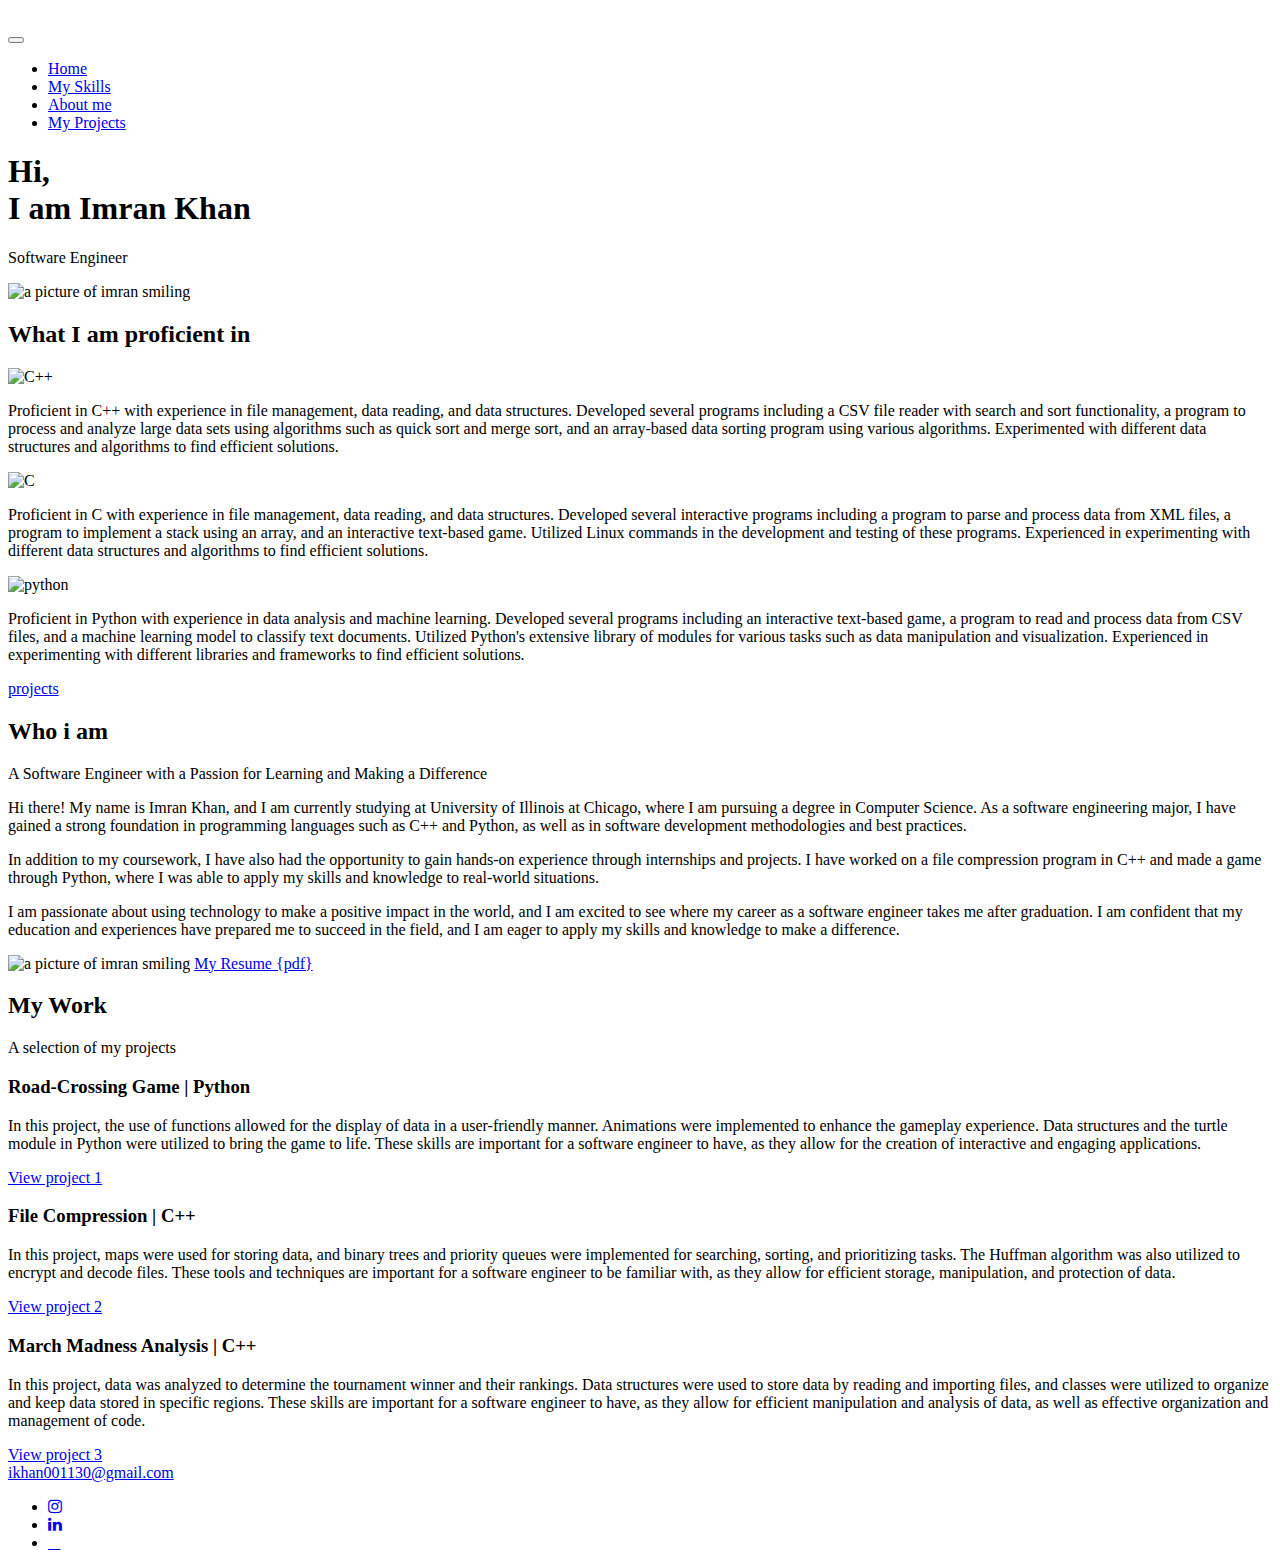
==== index.html @ eb23539d "fix picture?" ====
<!DOCTYPE html>
<html lang="en">
    <head><link rel="stylesheet" href="https://cdnjs.cloudflare.com/ajax/libs/normalize/8.0.1/normalize.css">
        <meta charset="UTF-8">
        <meta name="viewpoint" content="width=device-width, initial-scale = 1.0">
        <title>Imran Portfolio Website</title>
        <link rel="stylesheet" href="https://cdnjs.cloudflare.com/ajax/libs/normalize/7.0.0/normalize.min.css">
        <link rel="stylesheet" href="https://cdnjs.cloudflare.com/ajax/libs/font-awesome/5.11.2/css/all.css" integrity="sha256-46qynGAkLSFpVbEBog43gvNhfrOj+BmwXdxFgVK/Kvc=" crossorigin="anonymous" />  
        <link rel="stylesheet" href="css/style.css">
        <link rel="stylesheet" href="https://maxcdn.bootstrapcdn.com/font-awesome/4.4.0/css/font-awesome.min.css">
        
        <!-- Update these with your own fonts -->
        <link href="https://fonts.googleapis.com/css?family=Source+Code+Pro:400,900|Source+Sans+Pro:300,900&display=swap" rel="stylesheet">

    </head>
    <body>
        <header>
            <div class="logo">
                <img src="img/logo-02.png" alt=""> <!--add in the logo-->
            </div>
            <button class="nav-toggle" aria-label="toggle navigation">
                <span class="hamburger"></span>
            </button>
            <nav class="nav">
                <ul class="nav__list">
                    <li class="nav__item"><a href="#home" class="nav__link">Home</a></li>
                    <li class="nav__item"><a href="#skills" class="nav__link">My Skills</a></li>
                    <li class="nav__item"><a href="#about" class="nav__link">About me</a></li>
                    <li class="nav__item"><a href="#projects" class="nav__link">My Projects</a></li>
                </ul>
            </nav>
        </header>


    <!-- Introduction -->
        <section class="intro" id="home">
            <h1 class="section__title section__title--intro">
                Hi, <br> I am <strong>Imran Khan</strong>
            </h1>
            <p class="section__subtitle section__subtitle--intro">Software Engineer</p>
            <img src="img/imran-01.JPG" alt="a picture of imran smiling" class="intro__img">
        </section>
        
        
    <!--skills-->   <!--add in the skills that i know-->
        <section class="my-skills" id = "skills">
            <h2 class="section__title section__title--skills">What I am proficient in</h2>
            <div class="skills">
                <div class="skill">
                    <!-- <h3>Programming</h3> -->
                    <img src="img/c++-logo.png" alt="C++" class="skill1__img" >
                    <p>Proficient in C++ with experience in file management, data reading, and data structures. Developed several programs including a CSV file reader with search and sort functionality, a program to process and analyze large data sets using algorithms such as quick sort and merge sort, and an array-based data sorting program using various algorithms. Experimented with different data structures and algorithms to find efficient solutions.</p>
                </div> <!--skill 1-->

            
                <div class="skill">
                    <img src="img/C-logo.png" alt="C" class="skill2__img">
                    <p>Proficient in C with experience in file management, data reading, and data structures. Developed several interactive programs including a program to parse and process data from XML files, a program to implement a stack using an array, and an interactive text-based game. Utilized Linux commands in the development and testing of these programs. Experienced in experimenting with different data structures and algorithms to find efficient solutions.</p>
                </div> <!--skill 2-->

            
                <div class="skill">
                    <img src="img/python-logo.png" alt="python" class="skill3__img">
                    <p>Proficient in Python with experience in data analysis and machine learning. Developed several programs including an interactive text-based game, a program to read and process data from CSV files, and a machine learning model to classify text documents. Utilized Python's extensive library of modules for various tasks such as data manipulation and visualization. Experienced in experimenting with different libraries and frameworks to find efficient solutions.</p>
                </div> <!--skill 3-->
            </div>

            <a href="#projects" class="btn">projects</a><!-- button to use later-->
        </section>
        
        
    <!--about me-->
        <section class="about-me" id = "about">
            <h2 class="section__title section__title--about">Who i am</h2>
            <p class="section__subtitle section__subtitle--about">A Software Engineer with a Passion for Learning and Making a Difference</p><!--write about who i am-->

            <div class="about-me__body">
                <p>Hi there! My name is Imran Khan, and I am currently studying at University of Illinois at Chicago, where I am pursuing a degree in Computer Science. As a software engineering major, I have gained a strong foundation in programming languages such as C++ and Python, as well as in software development methodologies and best practices.</p><!--write about who i am-->
                
                <p>In addition to my coursework, I have also had the opportunity to gain hands-on experience through internships and projects. I have worked on a file compression program in C++ and made a game through Python, where I was able to apply my skills and knowledge to real-world situations.</p><!--write about who i am-->
                
                <p>I am passionate about using technology to make a positive impact in the world, and I am excited to see where my career as a software engineer takes me after graduation. I am confident that my education and experiences have prepared me to succeed in the field, and I am eager to apply my skills and knowledge to make a difference.</p><!--write about who i am-->
                
            </div>

           
            
            <img src="img/imran-02.PNG" alt="a picture of imran smiling" class="about-me__img">
            
            <a href="resume/resume.pdf" download class="btn">My Resume {pdf}</a>

        </section>
        
    <!--projects-->
       
        <section class="work" id="projects">
            <h2 class="section-title section__title--projects">My Work</h2>
            <p class="section-subtitle">A selection of my projects</p>
            <div class="projects">
                <div class="project">
                    <h3>Road-Crossing Game | Python</h3>
                    <p>In this project, the use of functions allowed for the display of data in a user-friendly manner. Animations were implemented to enhance the gameplay experience. Data structures and the turtle module in Python were utilized to bring the game to life. These skills are important for a software engineer to have, as they allow for the creation of interactive and engaging applications.</p>
                    <a href="project-1.html" class="btn">View project 1</a>
                </div>
                
                <div class="project">
                    <h3>File Compression | C++</h3>
                    <p>In this project, maps were used for storing data, and binary trees and priority queues were implemented for searching, sorting, and prioritizing tasks. The Huffman algorithm was also utilized to encrypt and decode files. These tools and techniques are important for a software engineer to be familiar with, as they allow for efficient storage, manipulation, and protection of data.</p>
                    <a href="project-2.html" class="btn">View project 2</a>
                </div>
                
                <div class="project">
                    <h3>March Madness Analysis | C++</h3>
                    <p>In this project, data was analyzed to determine the tournament winner and their rankings. Data structures were used to store data by reading and importing files, and classes were utilized to organize and keep data stored in specific regions. These skills are important for a software engineer to have, as they allow for efficient manipulation and analysis of data, as well as effective organization and management of code.</p>
                    <a href="project-3.html" class="btn">View project 3</a>
                </div>
            </div>
        </section>

        <!-- Footer -->
        <footer class="footer">
            <!-- replace with your own email address -->
            <a href="mailto:ikhan001130@gmail.com" class="footer__link">ikhan001130@gmail.com</a>
            <ul class="social-list">
                <li class="social-list__item">
                    <a class="social-list__link" href="https://www.instagram.com/imran._._.khan/">
                        <i class="fa fa-instagram"></i>
                    </a>
                </li>
                <li class="social-list__item">
                    <a class="social-list__link" href="https://www.linkedin.com/in/imran-khan23/">
                        <i class="fa fa-linkedin"></i>
                    </a>
                </li>
                <li class="social-list__item">
                    <a class="social-list__link" href="https://github.com/ImranK1130">
                        <i class="fab fa-github"></i>
                    </a>
                </li>
            </ul>
        </footer>
        
        
        <script src="js/index.js"></script>
            
       
        
        
        
        
        
    </body>
</html>
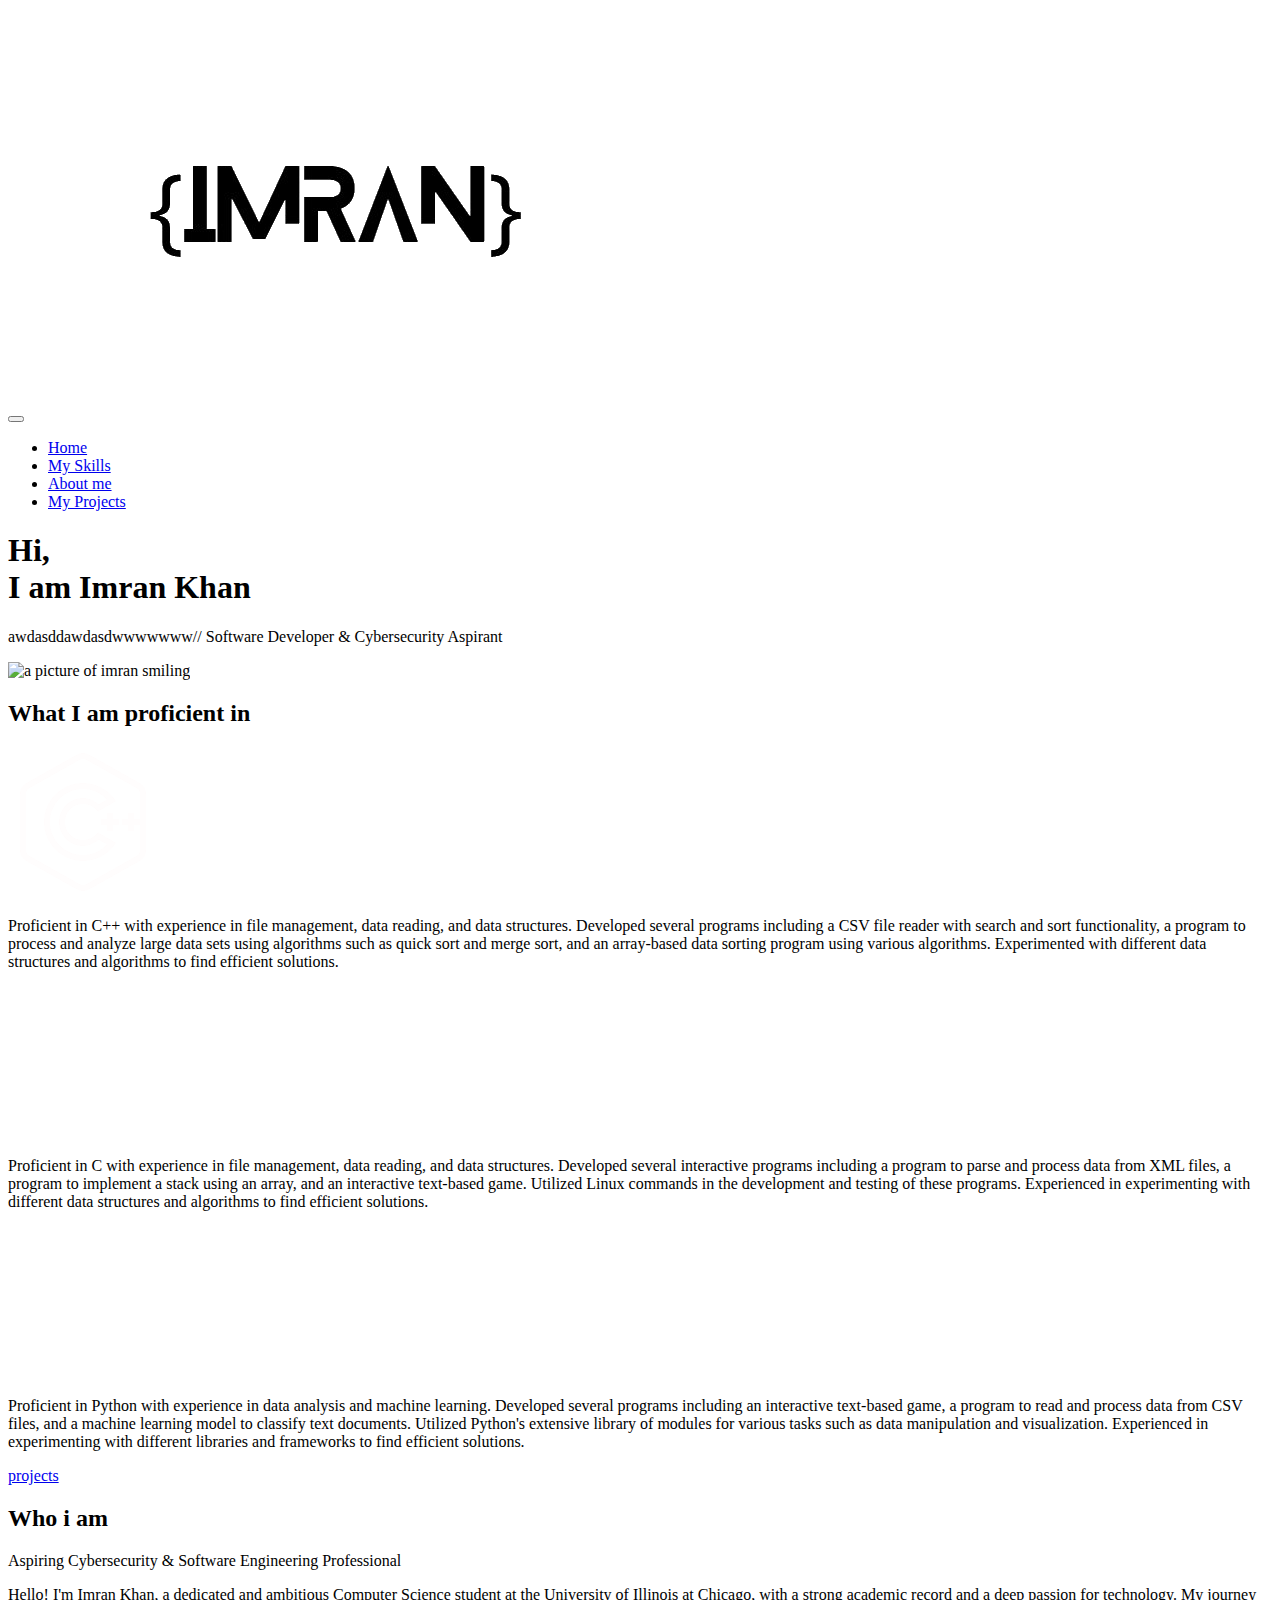
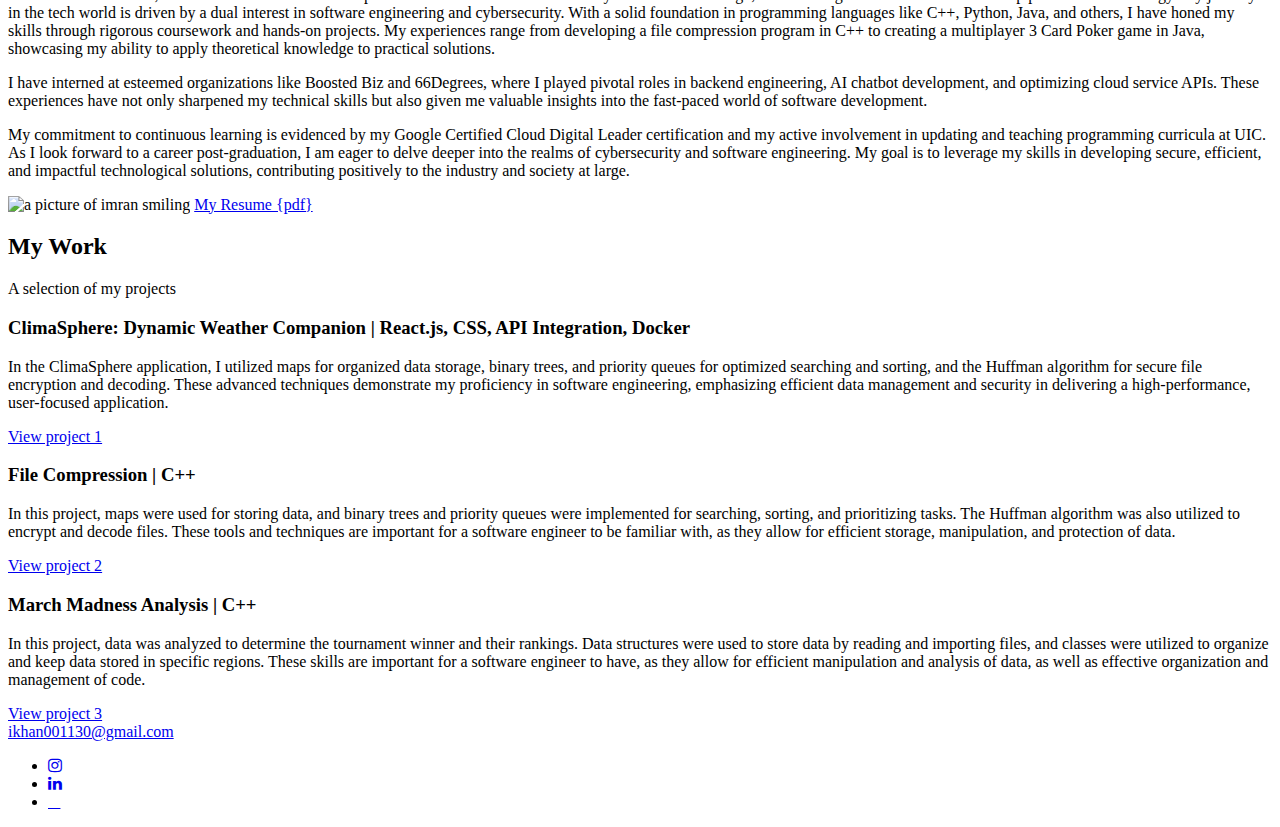
==== commit 429ec938: "new mode" ====
--- a/index.html
+++ b/index.html
@@ -37,7 +37,7 @@
             <h1 class="section__title section__title--intro">
                 Hi, <br> I am <strong>Imran Khan</strong>
             </h1>
-            <p class="section__subtitle section__subtitle--intro">Software Engineer</p>
+            <p class="section__subtitle section__subtitle--intro"> awdasddawdasdwwwwwww// Software Developer & Cybersecurity Aspirant</p>
             <img src="img/imran-01.JPG" alt="a picture of imran smiling" class="intro__img">
         </section>
         
@@ -72,14 +72,14 @@
     <!--about me-->
         <section class="about-me" id = "about">
             <h2 class="section__title section__title--about">Who i am</h2>
-            <p class="section__subtitle section__subtitle--about">A Software Engineer with a Passion for Learning and Making a Difference</p><!--write about who i am-->
+            <p class="section__subtitle section__subtitle--about">Aspiring Cybersecurity & Software Engineering Professional</p><!--write about who i am-->
 
             <div class="about-me__body">
-                <p>Hi there! My name is Imran Khan, and I am currently studying at University of Illinois at Chicago, where I am pursuing a degree in Computer Science. As a software engineering major, I have gained a strong foundation in programming languages such as C++ and Python, as well as in software development methodologies and best practices.</p><!--write about who i am-->
+                <p>Hello! I'm Imran Khan, a dedicated and ambitious Computer Science student at the University of Illinois at Chicago, with a strong academic record and a deep passion for technology. My journey in the tech world is driven by a dual interest in software engineering and cybersecurity. With a solid foundation in programming languages like C++, Python, Java, and others, I have honed my skills through rigorous coursework and hands-on projects. My experiences range from developing a file compression program in C++ to creating a multiplayer 3 Card Poker game in Java, showcasing my ability to apply theoretical knowledge to practical solutions.</p><!--write about who i am-->
                 
-                <p>In addition to my coursework, I have also had the opportunity to gain hands-on experience through internships and projects. I have worked on a file compression program in C++ and made a game through Python, where I was able to apply my skills and knowledge to real-world situations.</p><!--write about who i am-->
+                <p>I have interned at esteemed organizations like Boosted Biz and 66Degrees, where I played pivotal roles in backend engineering, AI chatbot development, and optimizing cloud service APIs. These experiences have not only sharpened my technical skills but also given me valuable insights into the fast-paced world of software development.</p><!--write about who i am-->
                 
-                <p>I am passionate about using technology to make a positive impact in the world, and I am excited to see where my career as a software engineer takes me after graduation. I am confident that my education and experiences have prepared me to succeed in the field, and I am eager to apply my skills and knowledge to make a difference.</p><!--write about who i am-->
+                <p>My commitment to continuous learning is evidenced by my Google Certified Cloud Digital Leader certification and my active involvement in updating and teaching programming curricula at UIC. As I look forward to a career post-graduation, I am eager to delve deeper into the realms of cybersecurity and software engineering. My goal is to leverage my skills in developing secure, efficient, and impactful technological solutions, contributing positively to the industry and society at large.</p><!--write about who i am-->
                 
             </div>
 
@@ -98,8 +98,8 @@
             <p class="section-subtitle">A selection of my projects</p>
             <div class="projects">
                 <div class="project">
-                    <h3>Road-Crossing Game | Python</h3>
-                    <p>In this project, the use of functions allowed for the display of data in a user-friendly manner. Animations were implemented to enhance the gameplay experience. Data structures and the turtle module in Python were utilized to bring the game to life. These skills are important for a software engineer to have, as they allow for the creation of interactive and engaging applications.</p>
+                    <h3>ClimaSphere: Dynamic Weather Companion | React.js, CSS, API Integration, Docker</h3>
+                    <p>In the ClimaSphere application, I utilized maps for organized data storage, binary trees, and priority queues for optimized searching and sorting, and the Huffman algorithm for secure file encryption and decoding. These advanced techniques demonstrate my proficiency in software engineering, emphasizing efficient data management and security in delivering a high-performance, user-focused application.</p>
                     <a href="project-1.html" class="btn">View project 1</a>
                 </div>
                 
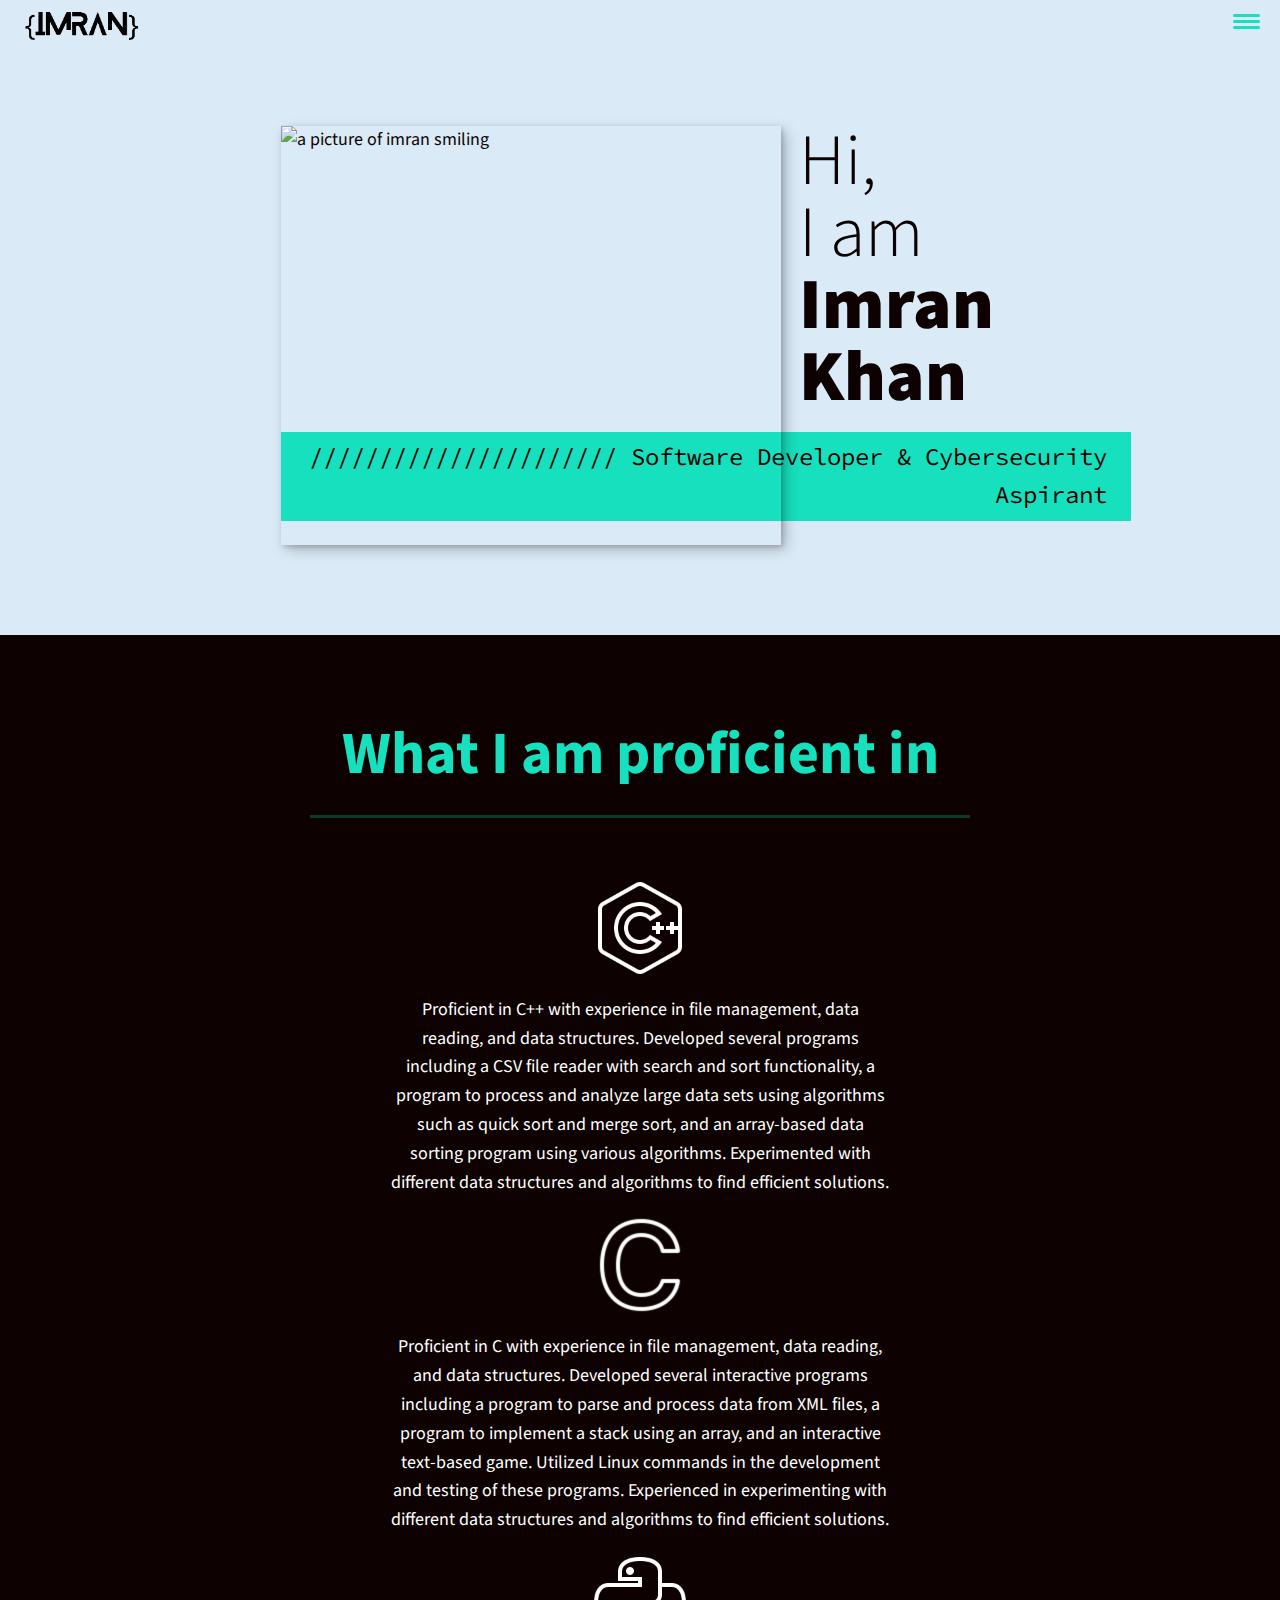
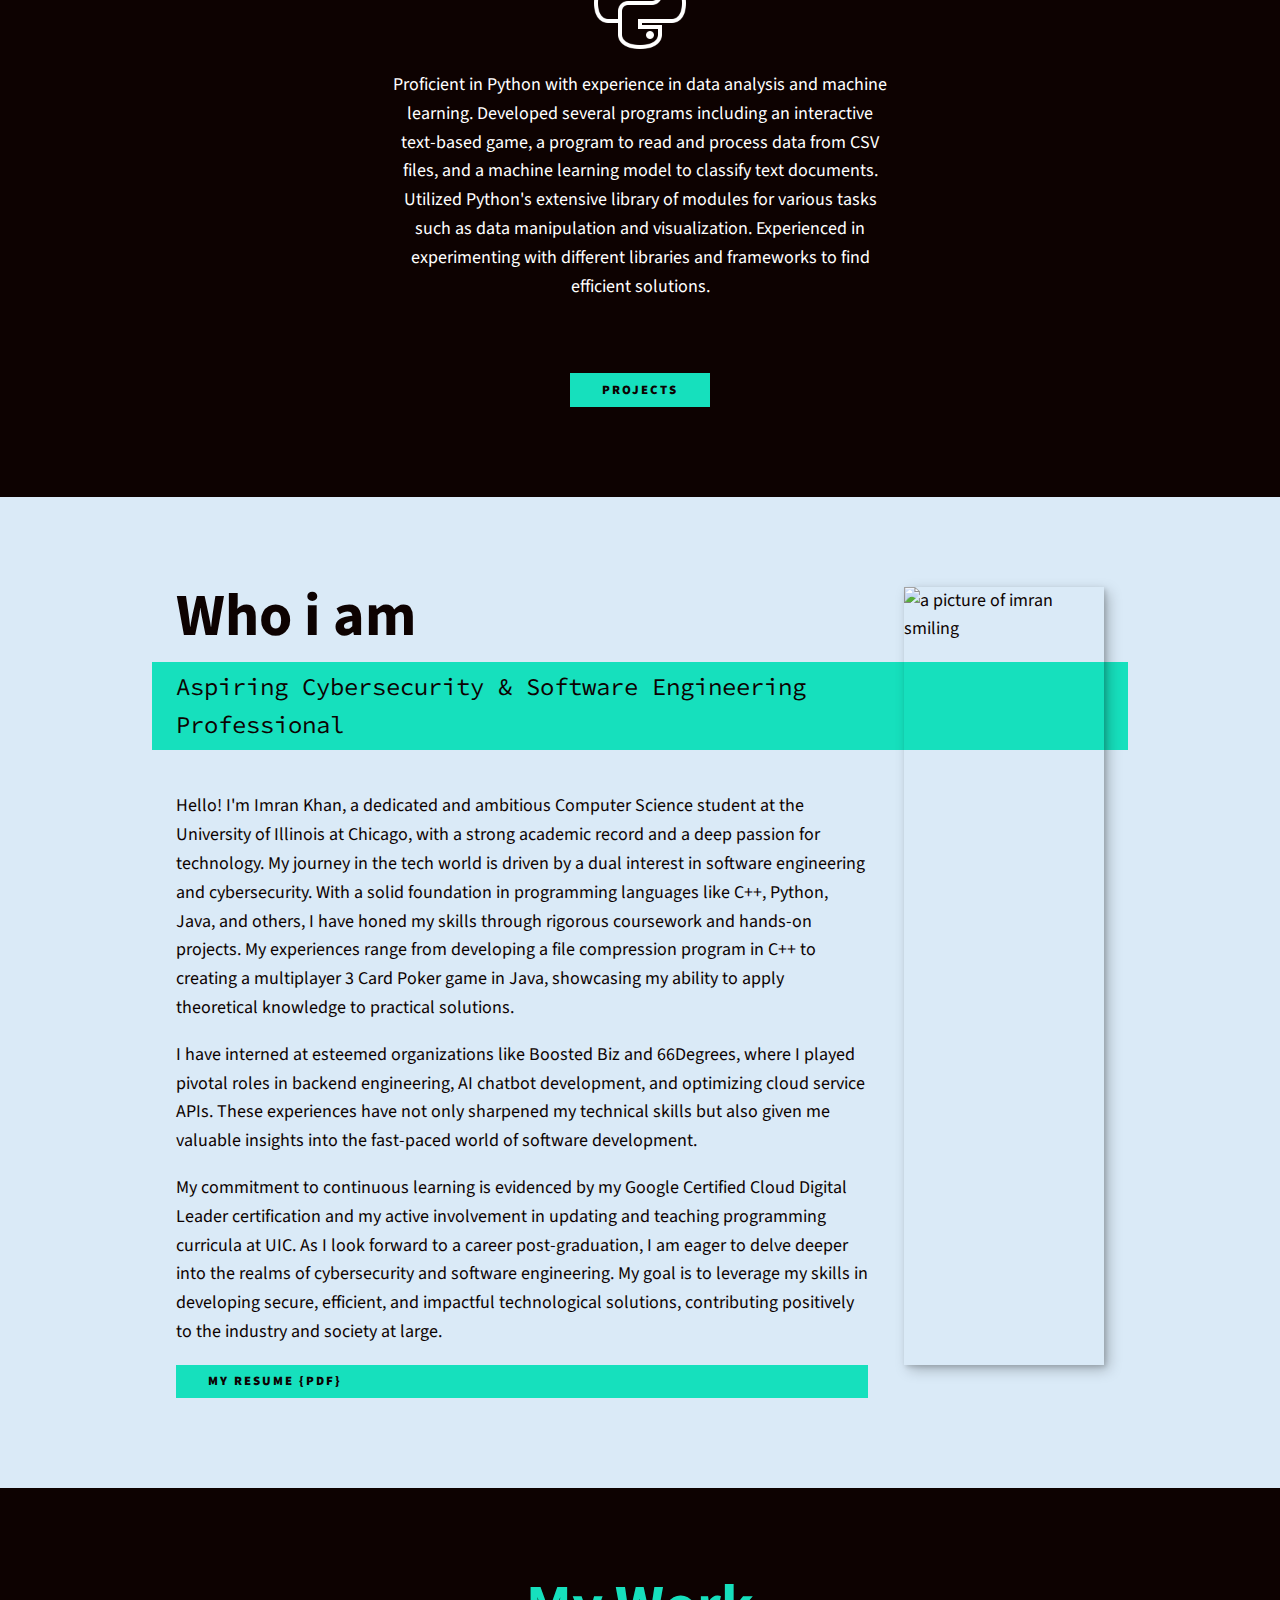
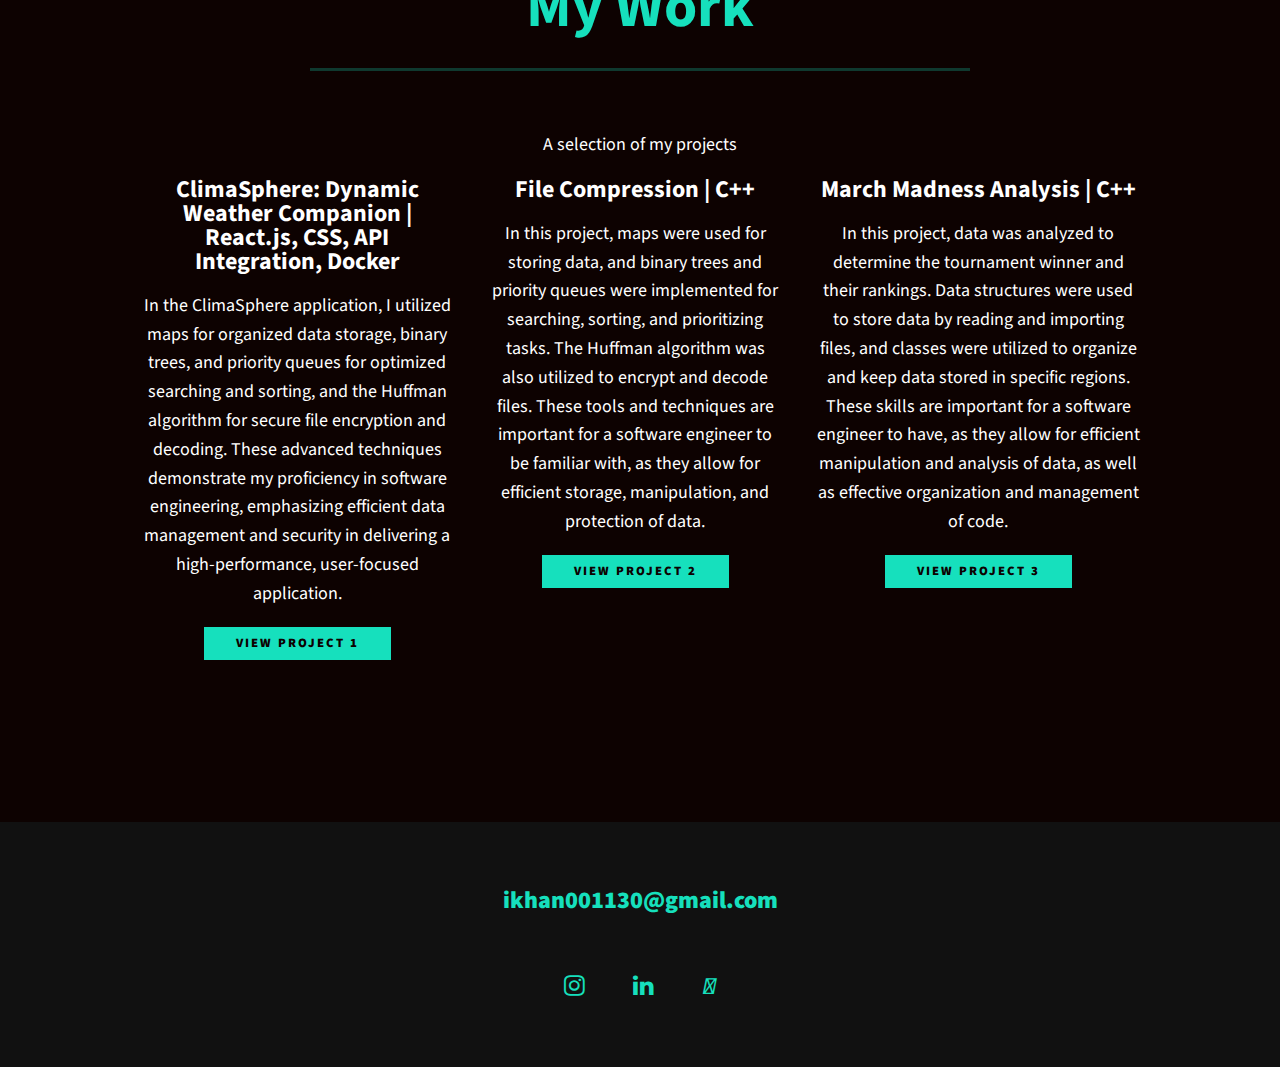
==== commit d7f33385: "new resume 2024" ====
--- a/index.html
+++ b/index.html
@@ -37,7 +37,7 @@
             <h1 class="section__title section__title--intro">
                 Hi, <br> I am <strong>Imran Khan</strong>
             </h1>
-            <p class="section__subtitle section__subtitle--intro"> awdasddawdasdwwwwwww// Software Developer & Cybersecurity Aspirant</p>
+            <p class="section__subtitle section__subtitle--intro"> ////////////////////// Software Developer & Cybersecurity Aspirant</p>
             <img src="img/imran-01.JPG" alt="a picture of imran smiling" class="intro__img">
         </section>
         
@@ -87,7 +87,7 @@
             
             <img src="img/imran-02.PNG" alt="a picture of imran smiling" class="about-me__img">
             
-            <a href="resume/resume.pdf" download class="btn">My Resume {pdf}</a>
+            <a href="resume/Imran_Khan_Resume.pdf" download class="btn">My Resume {pdf}</a>
 
         </section>
         
--- a/css/style.css
+++ b/css/style.css
@@ -0,0 +1,579 @@
+*,
+*::before,
+*::after {
+    box-sizing: border-box;
+}
+
+/* Custom Properties, update these for your own design */
+
+:root {
+    --ff-primary: 'Source Sans Pro', sans-serif;
+    --ff-secondary: 'Source Code Pro', monospace;
+    
+    --fw-reg: 300;
+    --fw-bold: 900;
+    
+    --clr-light: #fff;
+    --clr-dark: #0D0201;
+    --clr-accent: #16e0bd;
+    --clr-back: #101111 ;
+    --clr-red: #daeaf7;
+    
+    --fs-h1: 3rem;
+    --fs-h2: 2.25rem;
+    --fs-h3: 1.25rem;
+    --fs-body: 1rem;
+    
+    
+    --bs: 0.25em 0.25em 0.75em rgba(0,0,0,.25),
+          0.125em 0.125em 0.25em rgba(0,0,0,.15);
+}
+
+@media (min-width: 800px) {
+    :root {
+        --fs-h1: 4.5rem;
+        --fs-h2: 3.75rem;
+        --fs-h3: 1.5rem;
+        --fs-body: 1.125rem;
+    }
+}
+
+/* General styles */
+
+html {
+    scroll-behavior: smooth;
+}
+
+body {
+    background: var(--clr-red);
+    color: var(--clr-dark);
+    margin: 0;
+    font-family: var(--ff-primary);
+    font-size: var(--fs-body);
+    line-height: 1.6;
+}
+
+section {
+    padding: 5em 2em;
+}
+
+img {
+    display: block;
+    max-width: 100%;
+}
+
+strong { font-weight: var(--fw-bold) }
+
+
+
+:focus {
+    outline: 3px solid var(--clr-accent);
+    outline-offset: 3px;
+}
+
+/* Buttons */
+
+.btn {
+    display: inline-block;
+    padding: .5em 2.5em;
+    background: var(--clr-accent);
+    color: var(--clr-dark);
+    text-decoration: none;
+    cursor: pointer;
+    font-size: .8rem;
+    text-transform: uppercase;
+    letter-spacing: 2px;
+    font-weight: var(--fw-bold);
+    transition: transform 200ms ease-in-out;
+}
+
+.btn:hover {
+    transform: scale(1.1);
+}
+
+
+
+
+
+/* Typography */
+
+h1,
+h2,
+h3 {
+    line-height: 1;
+    margin: 0;
+}
+
+h1 { font-size: var(--fs-h1) }
+h2 { font-size: var(--fs-h2) }
+h3 { font-size: var(--fs-h3) }
+
+.section__title {
+    margin-bottom: .25em;
+}
+
+.section__title--intro {
+    font-weight: var(--fw-reg);
+}
+
+.section__title--intro strong {
+    display: block;
+}
+
+.section__subtitle {
+    margin: 0;
+    font-size: var(--fs-h3);
+}
+
+.section__subtitle--intro,
+.section__subtitle--about {
+    background: var(--clr-accent);
+    padding: .25em 1em;
+    font-family: var(--ff-secondary);
+    margin-bottom: 1em;
+}
+
+
+
+/* header */
+
+header {
+    display: flex;
+    justify-content: space-between;
+    padding: 1em;
+}
+
+/* logo */
+
+.logo {
+    max-width: 200px;
+    position: absolute;
+    left: -1em;
+    top: -2em;
+}
+
+.nav {
+    position: fixed;
+    background: var(--clr-dark);
+    color: var(--clr-red);
+    top: 0;
+    bottom: 0;
+    left: 0;
+    right: 0;
+    z-index: 100;
+    
+    transform: translateX(100%);
+    transition: transform 250ms cubic-bezier(.5, 0, .5, 1);
+}
+
+.nav__list {
+    list-style: none;
+    display: flex;
+    height: 100%;
+    flex-direction: column;
+    justify-content: space-evenly;
+    align-items: center;
+    margin: 0;
+    padding: 0;
+}
+
+.nav__link {
+    color: inherit;
+    font-weight: var(--fw-bold);
+    font-size: var(--fs-h2);
+    text-decoration: none;
+}
+
+.nav__link:hover {
+    color: var(--clr-accent);
+}
+
+.nav-toggle {
+    padding: .5em;
+    background: transparent;
+    border: 0;
+    cursor: pointer;
+    position: absolute;
+    right: 1em;
+    top: 1em;
+    z-index: 1000;
+}
+
+
+.nav-open .nav {
+    transform: translateX(0);
+}
+
+.nav-open .nav-toggle {
+    position: fixed;
+}
+
+.nav-open .hamburger {
+    transform: rotate(.625turn);
+}
+
+.nav-open .hamburger::before {
+    transform: rotate(90deg) translateX(-6px);
+}
+
+.nav-open .hamburger::after {
+    opacity: 0;
+}
+
+.hamburger {
+    display: block;
+    position: relative;
+}
+
+.hamburger,
+.hamburger::before,
+.hamburger::after {
+    background: var(--clr-accent);
+    width: 2em;
+    height: 3px;
+    border-radius: 1em;
+    transition: transform 250ms ease-in-out;
+}
+
+
+.hamburger::before,
+.hamburger::after {
+    content: '';
+    position: absolute;
+    left: 0;
+    right: 0;
+  
+}
+
+.hamburger::before { top: 6px; }
+.hamburger::after { bottom: 6px; }
+
+
+
+
+
+
+
+
+
+/*  Intro section  */
+
+.intro {
+    
+    position: relative;
+}
+
+.intro__img {
+    box-shadow: var(--bs);
+}
+
+.section__subtitle--intro {
+    display: inline-block;
+}
+
+@media (min-width: 600px) {
+    .intro {
+        display: grid;
+        width: min-content;
+        margin: 0 auto;
+        grid-column-gap: 1em;
+        grid-template-areas: 
+            "img title"
+            "img subtitle";
+        grid-template-columns: 1fr 200px;
+    }
+    
+    .intro__img {
+        grid-area: img;
+        min-width: 500px;
+        
+        position: relative;
+        z-index: 2;
+    }    
+    
+    .intro1__img {
+        grid-area: img;
+        min-width: 500px;
+        
+        position: relative;
+        z-index: 2;
+    }    
+    .intro2__img {
+        grid-area: img;
+        min-width: 500px;
+        
+        position: relative;
+        z-index: 2;
+    }    
+    .intro3__img {
+        grid-area: img;
+        min-width: 500px;
+        
+        position: relative;
+        z-index: 2;
+    }    
+    
+    .section__subtitle--intro {
+        align-self: start;
+        grid-column: -1 / 1;
+        grid-row: 2;
+        text-align: right;
+        position: relative;
+        left: 0em;
+        width: calc(100% + 5.5em);
+    }
+}
+
+/*  My services section  */
+
+.my-skills {
+    background-color: var(--clr-dark);
+    /* background-image: url(#);add in the image */
+    background-size: cover;
+    /* background-blend-mode: multiply; */
+    color: var(--clr-light);
+    text-align: center;
+    
+}
+
+.section__title--skills {
+    color: var(--clr-accent);
+    position: relative;
+}
+
+
+.section__title--skills::after  {
+    content: '';
+    display: block;
+    width: 11em;
+    height: 3px;
+    margin: 0.5em auto 1em;
+    background: currentColor;
+    opacity: 0.25;
+}
+
+.skills {
+    margin-bottom: 4em;
+}
+
+.skill {
+    max-width: 500px;
+    margin: 0 auto;
+}
+
+.skill1__img {
+    grid-area: img;
+    min-width: 100px;
+    width: 10%;
+    height: 100px;
+    position: absolute;
+    display: block;
+    margin: auto;
+    position: relative;
+    z-index: 2;
+}    
+    
+.skill2__img {
+    grid-area: img;
+    min-width: 100px;
+    width: 10%;
+    height: 100px;
+    position: absolute;
+    display: block;
+    margin: auto;
+    position: relative;
+    z-index: 2;
+}    
+    
+.skill3__img {
+    grid-area: img;
+    min-width: 100px;
+    width: 10%;
+    height: 100px;
+    position: absolute;
+    display: block;
+    margin: auto;
+    position: relative;
+    z-index: 2;
+}    
+
+@media (min-width: 800px) {
+    .skills {
+        /* display: flex; */
+        max-width: 1000px;
+        margin-left: auto;
+        margin-right: auto;
+        
+        
+    }
+    
+    
+    
+    
+    /* .skill + .skill {
+        margin-left: 2em;
+    } */
+}
+
+
+/*  About me section  */
+
+.about-me {
+    max-width: 1000px;
+    margin: 0 auto;
+}
+
+.about-me__img {
+    box-shadow: var(--bs);
+}
+
+@media (min-width: 600px) {
+    .about-me {
+        display: grid;
+        grid-template-columns: 1fr 200px;
+        grid-template-areas: 
+            "title img"
+            "subtitle img"
+            "text img";
+        grid-column-gap: 2em;
+    }
+    
+    .section__title--about {
+        grid-area: title;
+    }
+    
+    .section__subtitle--about {
+        grid-column: 1 / -1;
+        grid-row: 2;
+        position: relative;
+        left: -1em;
+        width: calc(100% + 2em);
+        padding-left: 1em;
+        padding-right: calc(200px + 4em);
+    }
+    
+    .about-me__img {
+        grid-area: img;
+        position: relative;
+        z-index: 2;
+    }
+}
+
+
+
+/*  Project section  */
+
+.work {
+    background-color: var(--clr-dark);
+    /* background-image: url(#);add in the image */
+    background-size: cover;
+    /* background-blend-mode: multiply; */
+    color: var(--clr-light);
+    text-align: center;
+    
+}
+
+.section__title--projects {
+    color: var(--clr-accent);
+    position: relative;
+}
+
+
+.section__title--projects::after  {
+    content: '';
+    display: block;
+    width: 11em;
+    height: 3px;
+    margin: 0.5em auto 1em;
+    background: currentColor;
+    opacity: 0.25;
+}
+
+.projects {
+    margin-bottom: 4em;
+}
+
+.project {
+    max-width: 500px;
+    margin: 0 auto;
+}
+
+@media (min-width: 800px) {
+    .projects {
+        display: flex;
+        max-width: 1000px;
+        margin-left: auto;
+        margin-right: auto;
+    }
+    
+    .project + .project {
+        margin-left: 2em;
+    }
+}
+
+
+/* footer */
+
+.footer {
+    background: #111;
+    color: var(--clr-accent);
+    text-align: center;
+    padding: 2.5em 0;
+    font-size: var(--fs-h3);
+
+}
+
+.footer a { 
+    color: inherit;
+    text-decoration: none;
+}
+
+.footer__link {
+    font-weight: var(--fw-bold);
+}
+
+.footer__link:hover,
+.social-list__link:hover {
+    opacity: .7;
+}
+
+.footer__link:hover {
+    text-decoration: underline;
+}
+
+.social-list {
+    list-style: none;
+    display: flex;
+    justify-content: center;
+    margin: 2em 0 0;
+    padding: 0;
+}
+
+.social-list__item {
+    margin: 0 .5em;
+}
+
+.social-list__link {
+    padding: .5em;
+}
+
+
+
+
+/* Individual portfolio item styles */
+
+.portfolio-item-individual {
+    padding: 0 2em 2em;
+    max-width: 1000px;
+    margin: 0 auto;
+}
+
+.portfolio-item-individual p {
+    max-width: 600px;
+    margin-left: auto;
+    margin-right: auto;
+}
+
+
+
+
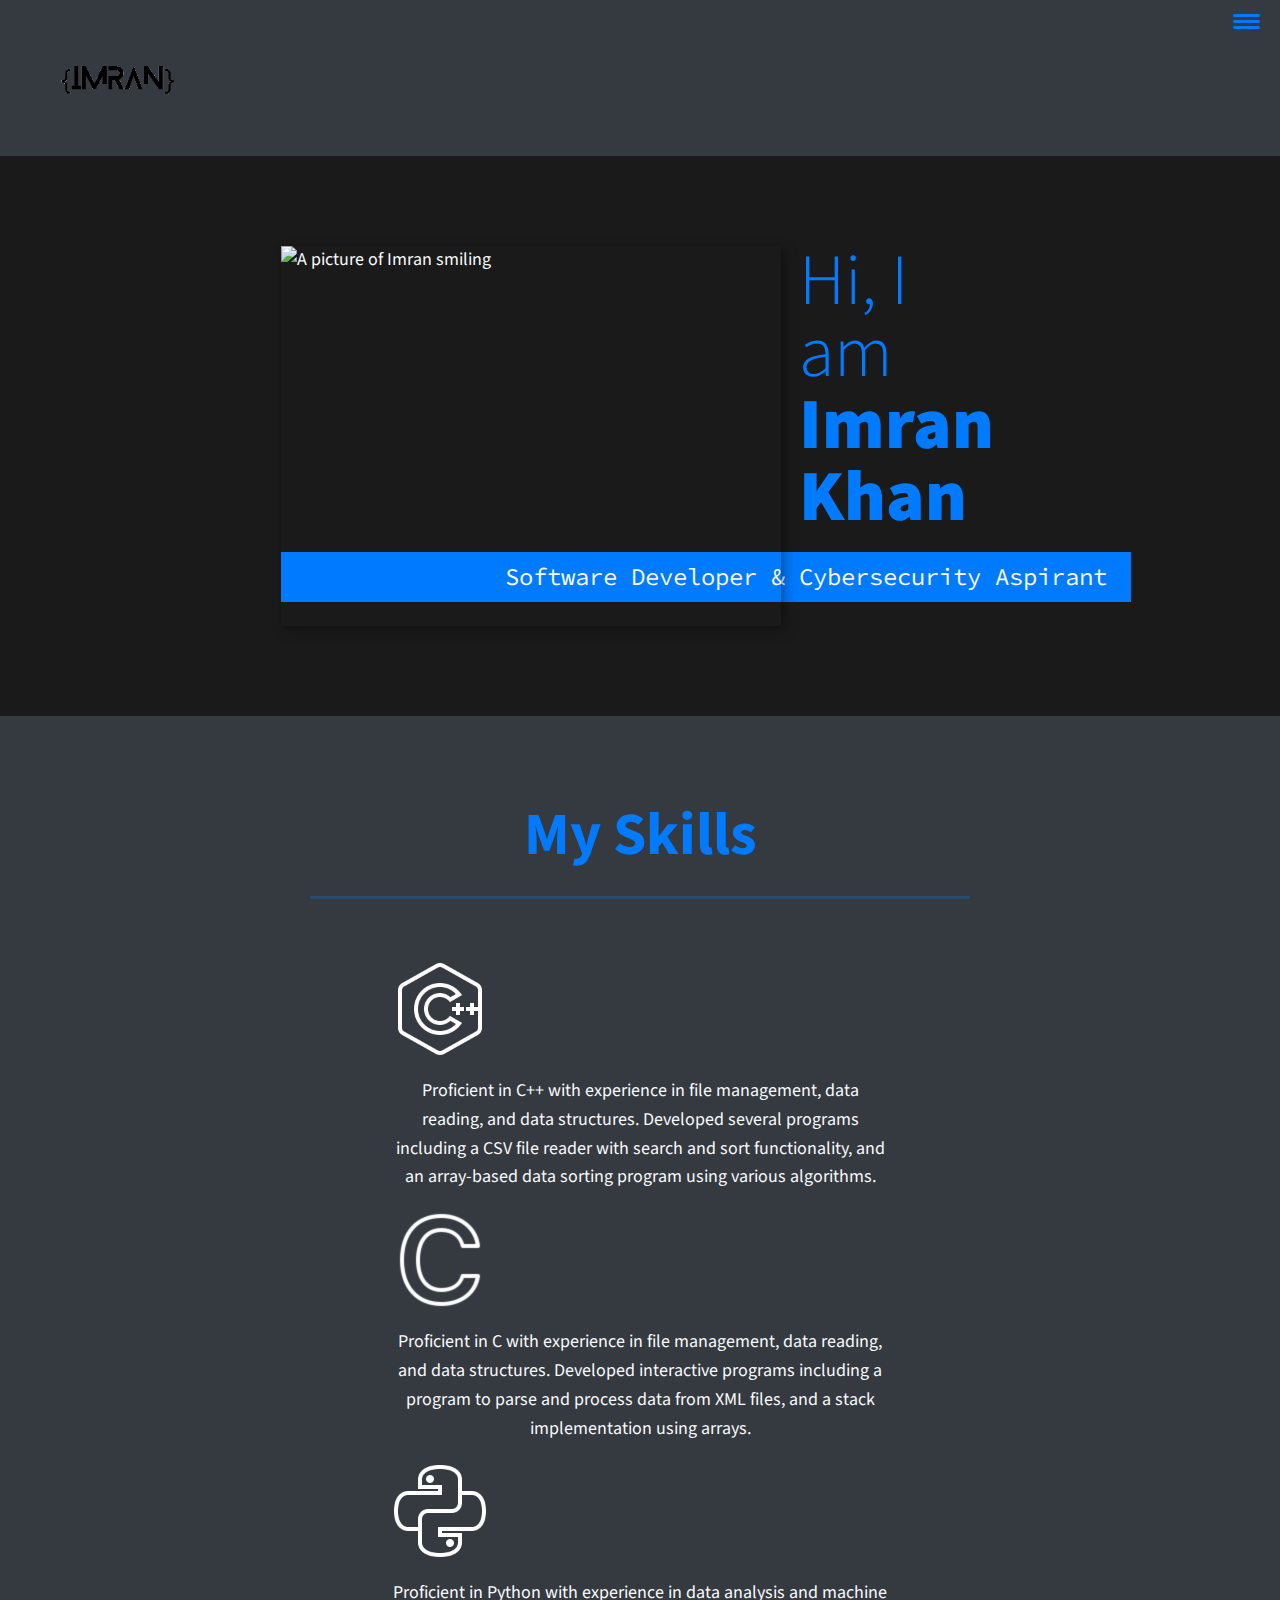
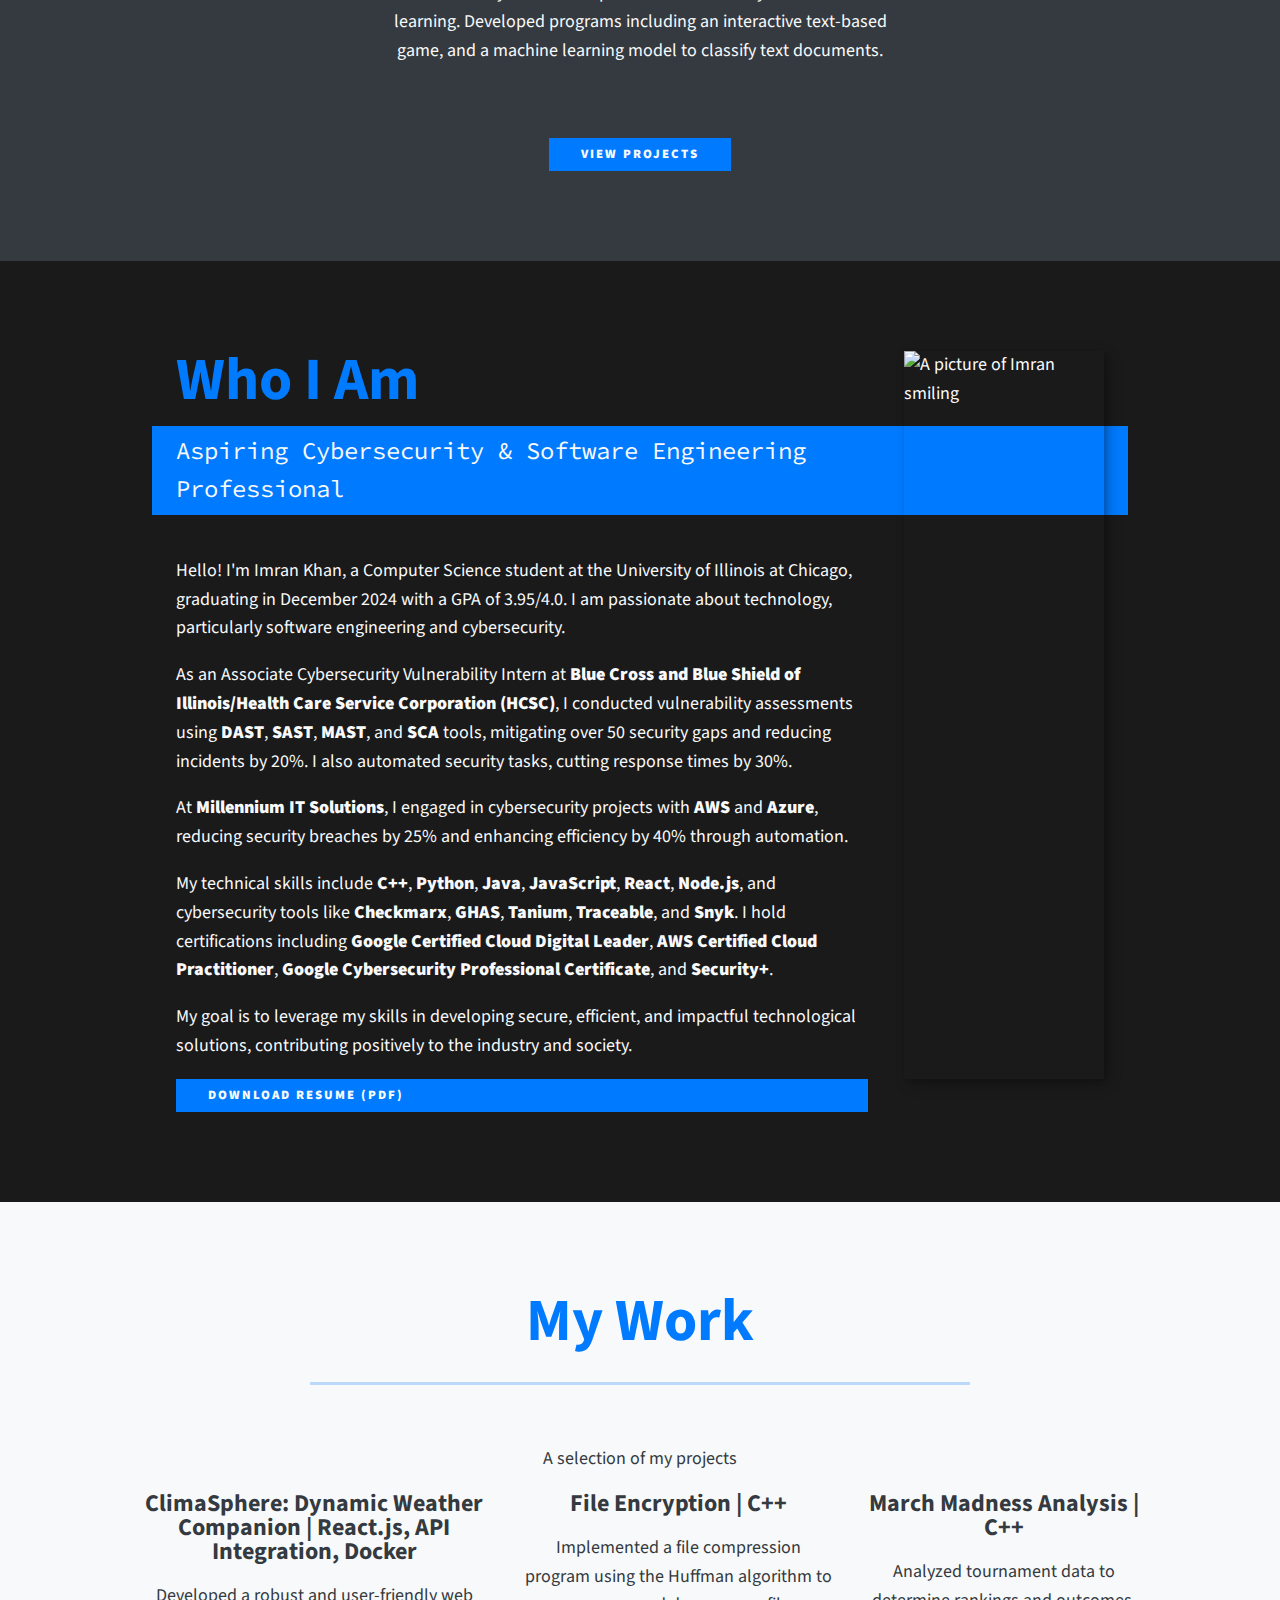
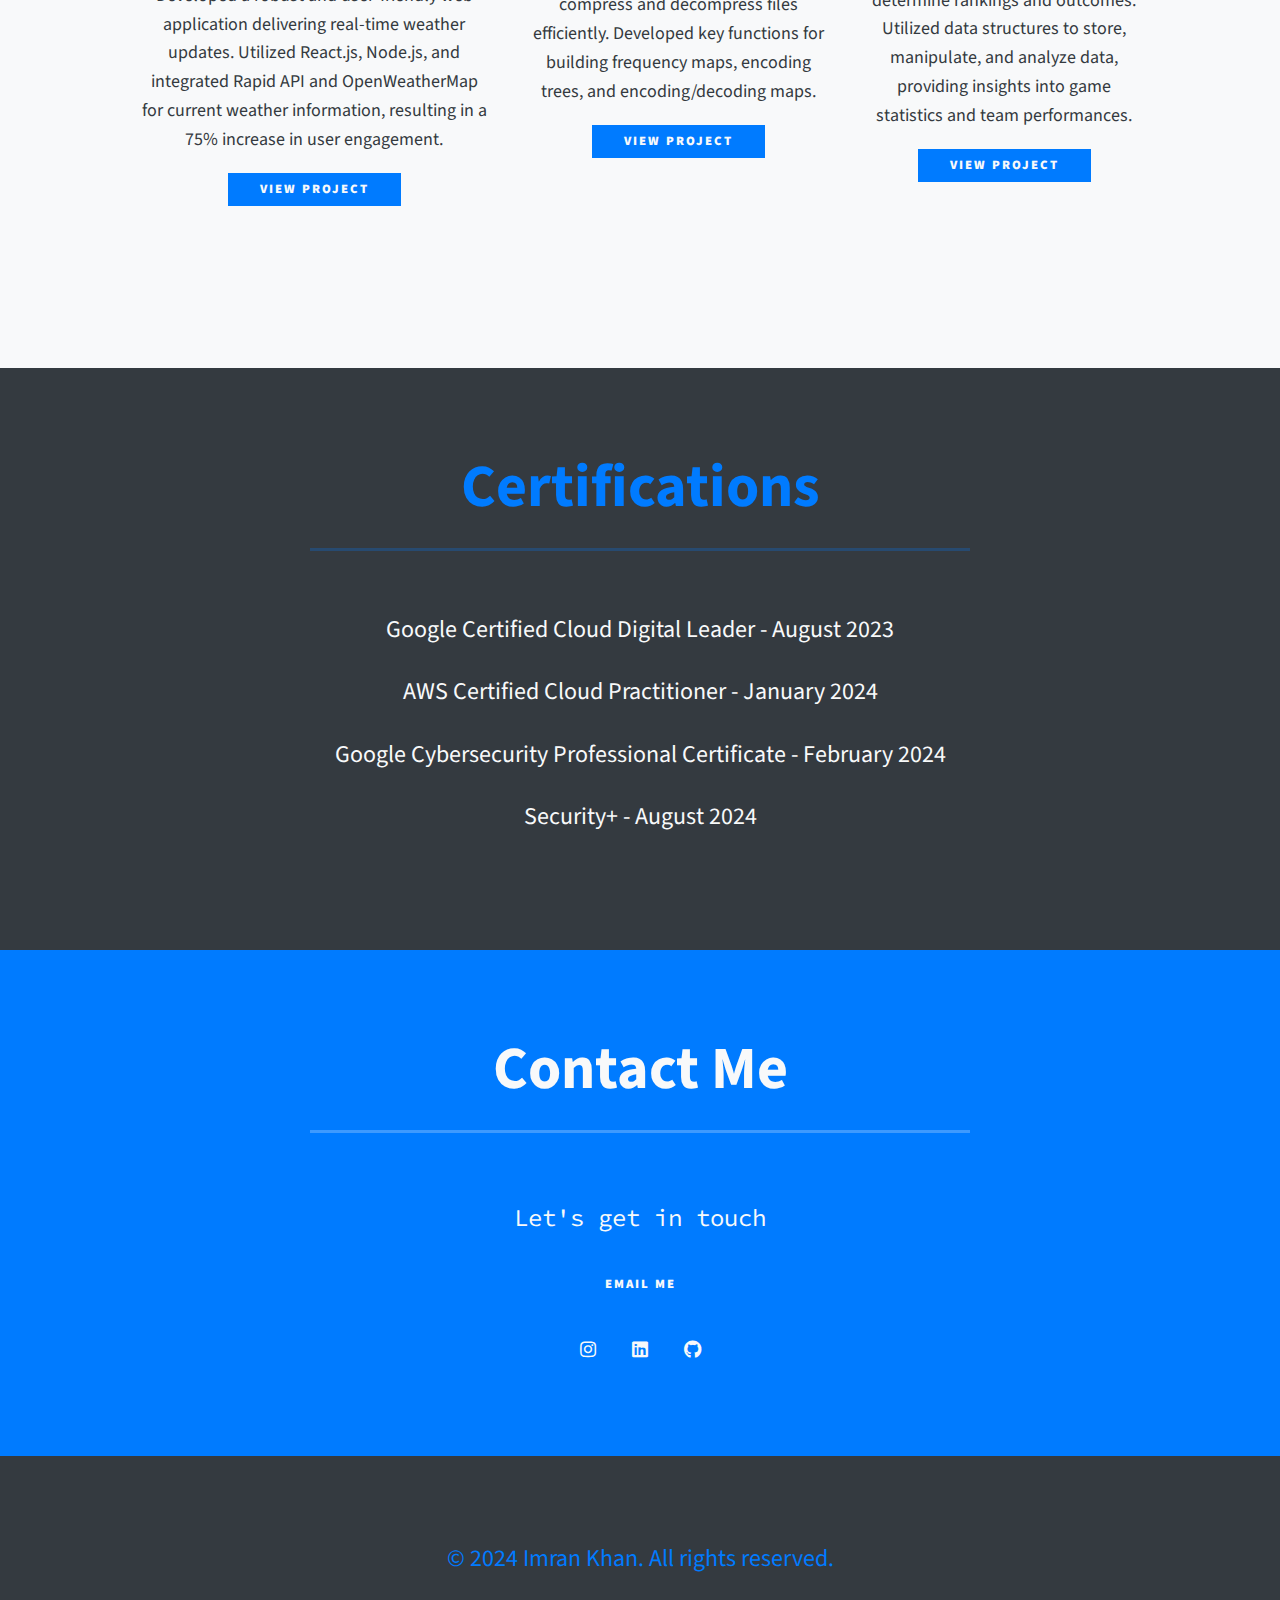
==== commit eb7a45e9: "new look" ====
--- a/index.html
+++ b/index.html
@@ -1,22 +1,18 @@
 <!DOCTYPE html>
 <html lang="en">
-    <head><link rel="stylesheet" href="https://cdnjs.cloudflare.com/ajax/libs/normalize/8.0.1/normalize.css">
+    <head>
         <meta charset="UTF-8">
-        <meta name="viewpoint" content="width=device-width, initial-scale = 1.0">
-        <title>Imran Portfolio Website</title>
-        <link rel="stylesheet" href="https://cdnjs.cloudflare.com/ajax/libs/normalize/7.0.0/normalize.min.css">
-        <link rel="stylesheet" href="https://cdnjs.cloudflare.com/ajax/libs/font-awesome/5.11.2/css/all.css" integrity="sha256-46qynGAkLSFpVbEBog43gvNhfrOj+BmwXdxFgVK/Kvc=" crossorigin="anonymous" />  
+        <meta name="viewport" content="width=device-width, initial-scale=1.0">
+        <title>Imran Khan Portfolio</title>
+        <link rel="stylesheet" href="https://cdnjs.cloudflare.com/ajax/libs/normalize/8.0.1/normalize.css">
+        <link rel="stylesheet" href="https://cdnjs.cloudflare.com/ajax/libs/font-awesome/5.11.2/css/all.css">
+        <link rel="stylesheet" href="https://fonts.googleapis.com/css?family=Source+Code+Pro:400,900|Source+Sans+Pro:300,900&display=swap">
         <link rel="stylesheet" href="css/style.css">
-        <link rel="stylesheet" href="https://maxcdn.bootstrapcdn.com/font-awesome/4.4.0/css/font-awesome.min.css">
-        
-        <!-- Update these with your own fonts -->
-        <link href="https://fonts.googleapis.com/css?family=Source+Code+Pro:400,900|Source+Sans+Pro:300,900&display=swap" rel="stylesheet">
-
     </head>
     <body>
         <header>
             <div class="logo">
-                <img src="img/logo-02.png" alt=""> <!--add in the logo-->
+                <img src="img/logo-02.png" alt="Imran Khan Logo">
             </div>
             <button class="nav-toggle" aria-label="toggle navigation">
                 <span class="hamburger"></span>
@@ -24,112 +20,113 @@
             <nav class="nav">
                 <ul class="nav__list">
                     <li class="nav__item"><a href="#home" class="nav__link">Home</a></li>
-                    <li class="nav__item"><a href="#skills" class="nav__link">My Skills</a></li>
-                    <li class="nav__item"><a href="#about" class="nav__link">About me</a></li>
-                    <li class="nav__item"><a href="#projects" class="nav__link">My Projects</a></li>
+                    <li class="nav__item"><a href="#skills" class="nav__link">Skills</a></li>
+                    <li class="nav__item"><a href="#about" class="nav__link">About Me</a></li>
+                    <li class="nav__item"><a href="#projects" class="nav__link">Projects</a></li>
+                    <li class="nav__item"><a href="#certifications" class="nav__link">Certifications</a></li>
+                    <li class="nav__item"><a href="#contact" class="nav__link">Contact</a></li>
                 </ul>
             </nav>
         </header>
 
-
-    <!-- Introduction -->
+        <!-- Introduction -->
         <section class="intro" id="home">
             <h1 class="section__title section__title--intro">
-                Hi, <br> I am <strong>Imran Khan</strong>
+                Hi, I am <strong>Imran Khan</strong>
             </h1>
-            <p class="section__subtitle section__subtitle--intro"> ////////////////////// Software Developer & Cybersecurity Aspirant</p>
-            <img src="img/imran-01.JPG" alt="a picture of imran smiling" class="intro__img">
+            <p class="section__subtitle section__subtitle--intro">Software Developer & Cybersecurity Aspirant</p>
+            <img src="img/imran-01.JPG" alt="A picture of Imran smiling" class="intro__img">
         </section>
-        
-        
-    <!--skills-->   <!--add in the skills that i know-->
-        <section class="my-skills" id = "skills">
-            <h2 class="section__title section__title--skills">What I am proficient in</h2>
+
+        <!-- Skills -->
+        <section class="my-skills" id="skills">
+            <h2 class="section__title section__title--skills">My Skills</h2>
             <div class="skills">
                 <div class="skill">
-                    <!-- <h3>Programming</h3> -->
-                    <img src="img/c++-logo.png" alt="C++" class="skill1__img" >
-                    <p>Proficient in C++ with experience in file management, data reading, and data structures. Developed several programs including a CSV file reader with search and sort functionality, a program to process and analyze large data sets using algorithms such as quick sort and merge sort, and an array-based data sorting program using various algorithms. Experimented with different data structures and algorithms to find efficient solutions.</p>
-                </div> <!--skill 1-->
-
-            
+                    <img src="img/c++-logo.png" alt="C++" class="skill1__img">
+                    <p>Proficient in C++ with experience in file management, data reading, and data structures. Developed several programs including a CSV file reader with search and sort functionality, and an array-based data sorting program using various algorithms.</p>
+                </div>
                 <div class="skill">
                     <img src="img/C-logo.png" alt="C" class="skill2__img">
-                    <p>Proficient in C with experience in file management, data reading, and data structures. Developed several interactive programs including a program to parse and process data from XML files, a program to implement a stack using an array, and an interactive text-based game. Utilized Linux commands in the development and testing of these programs. Experienced in experimenting with different data structures and algorithms to find efficient solutions.</p>
-                </div> <!--skill 2-->
+                    <p>Proficient in C with experience in file management, data reading, and data structures. Developed interactive programs including a program to parse and process data from XML files, and a stack implementation using arrays.</p>
+                </div>
+                <div class="skill">
+                    <img src="img/python-logo.png" alt="Python" class="skill3__img">
+                    <p>Proficient in Python with experience in data analysis and machine learning. Developed programs including an interactive text-based game, and a machine learning model to classify text documents.</p>
+                </div>
+            </div>
+            <a href="#projects" class="btn">View Projects</a>
+        </section>
 
-            
-                <div class="skill">
-                    <img src="img/python-logo.png" alt="python" class="skill3__img">
-                    <p>Proficient in Python with experience in data analysis and machine learning. Developed several programs including an interactive text-based game, a program to read and process data from CSV files, and a machine learning model to classify text documents. Utilized Python's extensive library of modules for various tasks such as data manipulation and visualization. Experienced in experimenting with different libraries and frameworks to find efficient solutions.</p>
-                </div> <!--skill 3-->
+        <!-- About Me -->
+
+        <section class="about-me" id="about">
+            <h2 class="section__title section__title--about">Who I Am</h2>
+            <p class="section__subtitle section__subtitle--about">Aspiring Cybersecurity & Software Engineering Professional</p>
+            <div class="about-me__body">
+                <p>Hello! I'm Imran Khan, a Computer Science student at the University of Illinois at Chicago, graduating in December 2024 with a GPA of 3.95/4.0. I am passionate about technology, particularly software engineering and cybersecurity.</p>
+                
+                <p>As an Associate Cybersecurity Vulnerability Intern at <strong>Blue Cross and Blue Shield of Illinois/Health Care Service Corporation (HCSC)</strong>, I conducted vulnerability assessments using <strong>DAST</strong>, <strong>SAST</strong>, <strong>MAST</strong>, and <strong>SCA</strong> tools, mitigating over 50 security gaps and reducing incidents by 20%. I also automated security tasks, cutting response times by 30%.</p>
+                
+                <p>At <strong>Millennium IT Solutions</strong>, I engaged in cybersecurity projects with <strong>AWS</strong> and <strong>Azure</strong>, reducing security breaches by 25% and enhancing efficiency by 40% through automation.</p>
+                
+                <p>My technical skills include <strong>C++</strong>, <strong>Python</strong>, <strong>Java</strong>, <strong>JavaScript</strong>, <strong>React</strong>, <strong>Node.js</strong>, and cybersecurity tools like <strong>Checkmarx</strong>, <strong>GHAS</strong>, <strong>Tanium</strong>, <strong>Traceable</strong>, and <strong>Snyk</strong>. I hold certifications including <strong>Google Certified Cloud Digital Leader</strong>, <strong>AWS Certified Cloud Practitioner</strong>, <strong>Google Cybersecurity Professional Certificate</strong>, and <strong>Security+</strong>.</p>
+                
+                <p>My goal is to leverage my skills in developing secure, efficient, and impactful technological solutions, contributing positively to the industry and society.</p>
             </div>
+            <img src="img/imran-02.PNG" alt="A picture of Imran smiling" class="about-me__img">
+            <a href="resume/Imran_Khan_Resume.pdf" download class="btn">Download Resume (PDF)</a>
+        </section>
 
-            <a href="#projects" class="btn">projects</a><!-- button to use later-->
-        </section>
-        
-        
-    <!--about me-->
-        <section class="about-me" id = "about">
-            <h2 class="section__title section__title--about">Who i am</h2>
-            <p class="section__subtitle section__subtitle--about">Aspiring Cybersecurity & Software Engineering Professional</p><!--write about who i am-->
 
-            <div class="about-me__body">
-                <p>Hello! I'm Imran Khan, a dedicated and ambitious Computer Science student at the University of Illinois at Chicago, with a strong academic record and a deep passion for technology. My journey in the tech world is driven by a dual interest in software engineering and cybersecurity. With a solid foundation in programming languages like C++, Python, Java, and others, I have honed my skills through rigorous coursework and hands-on projects. My experiences range from developing a file compression program in C++ to creating a multiplayer 3 Card Poker game in Java, showcasing my ability to apply theoretical knowledge to practical solutions.</p><!--write about who i am-->
-                
-                <p>I have interned at esteemed organizations like Boosted Biz and 66Degrees, where I played pivotal roles in backend engineering, AI chatbot development, and optimizing cloud service APIs. These experiences have not only sharpened my technical skills but also given me valuable insights into the fast-paced world of software development.</p><!--write about who i am-->
-                
-                <p>My commitment to continuous learning is evidenced by my Google Certified Cloud Digital Leader certification and my active involvement in updating and teaching programming curricula at UIC. As I look forward to a career post-graduation, I am eager to delve deeper into the realms of cybersecurity and software engineering. My goal is to leverage my skills in developing secure, efficient, and impactful technological solutions, contributing positively to the industry and society at large.</p><!--write about who i am-->
-                
-            </div>
-
-           
-            
-            <img src="img/imran-02.PNG" alt="a picture of imran smiling" class="about-me__img">
-            
-            <a href="resume/Imran_Khan_Resume.pdf" download class="btn">My Resume {pdf}</a>
-
-        </section>
-        
-    <!--projects-->
-       
+        <!-- Projects -->
         <section class="work" id="projects">
             <h2 class="section-title section__title--projects">My Work</h2>
             <p class="section-subtitle">A selection of my projects</p>
             <div class="projects">
                 <div class="project">
-                    <h3>ClimaSphere: Dynamic Weather Companion | React.js, CSS, API Integration, Docker</h3>
-                    <p>In the ClimaSphere application, I utilized maps for organized data storage, binary trees, and priority queues for optimized searching and sorting, and the Huffman algorithm for secure file encryption and decoding. These advanced techniques demonstrate my proficiency in software engineering, emphasizing efficient data management and security in delivering a high-performance, user-focused application.</p>
-                    <a href="project-1.html" class="btn">View project 1</a>
+                    <h3>ClimaSphere: Dynamic Weather Companion | React.js, API Integration, Docker</h3>
+                    <p>Developed a robust and user-friendly web application delivering real-time weather updates. Utilized React.js, Node.js, and integrated Rapid API and OpenWeatherMap for current weather information, resulting in a 75% increase in user engagement.</p>
+                    <a href="project-1.html" class="btn">View Project</a>
                 </div>
-                
                 <div class="project">
-                    <h3>File Compression | C++</h3>
-                    <p>In this project, maps were used for storing data, and binary trees and priority queues were implemented for searching, sorting, and prioritizing tasks. The Huffman algorithm was also utilized to encrypt and decode files. These tools and techniques are important for a software engineer to be familiar with, as they allow for efficient storage, manipulation, and protection of data.</p>
-                    <a href="project-2.html" class="btn">View project 2</a>
+                    <h3>File Encryption | C++</h3>
+                    <p>Implemented a file compression program using the Huffman algorithm to compress and decompress files efficiently. Developed key functions for building frequency maps, encoding trees, and encoding/decoding maps.</p>
+                    <a href="project-2.html" class="btn">View Project</a>
                 </div>
-                
                 <div class="project">
                     <h3>March Madness Analysis | C++</h3>
-                    <p>In this project, data was analyzed to determine the tournament winner and their rankings. Data structures were used to store data by reading and importing files, and classes were utilized to organize and keep data stored in specific regions. These skills are important for a software engineer to have, as they allow for efficient manipulation and analysis of data, as well as effective organization and management of code.</p>
-                    <a href="project-3.html" class="btn">View project 3</a>
+                    <p>Analyzed tournament data to determine rankings and outcomes. Utilized data structures to store, manipulate, and analyze data, providing insights into game statistics and team performances.</p>
+                    <a href="project-3.html" class="btn">View Project</a>
                 </div>
             </div>
         </section>
 
-        <!-- Footer -->
-        <footer class="footer">
-            <!-- replace with your own email address -->
-            <a href="mailto:ikhan001130@gmail.com" class="footer__link">ikhan001130@gmail.com</a>
+        <!-- Certifications -->
+        <section class="certifications" id="certifications">
+            <h2 class="section__title section__title--certifications">Certifications</h2>
+            <ul class="certifications__list">
+                <li>Google Certified Cloud Digital Leader - August 2023</li>
+                <li>AWS Certified Cloud Practitioner - January 2024</li>
+                <li>Google Cybersecurity Professional Certificate - February 2024</li>
+                <li>Security+ - August 2024</li>
+            </ul>
+        </section>
+
+        <!-- Contact -->
+        <section class="contact" id="contact">
+            <h2 class="section__title section__title--contact">Contact Me</h2>
+            <p class="section__subtitle section__subtitle--contact">Let's get in touch</p>
+            <a href="mailto:ikhan001130@gmail.com" class="btn">Email Me</a>
             <ul class="social-list">
                 <li class="social-list__item">
                     <a class="social-list__link" href="https://www.instagram.com/imran._._.khan/">
-                        <i class="fa fa-instagram"></i>
+                        <i class="fab fa-instagram"></i>
                     </a>
                 </li>
                 <li class="social-list__item">
                     <a class="social-list__link" href="https://www.linkedin.com/in/imran-khan23/">
-                        <i class="fa fa-linkedin"></i>
+                        <i class="fab fa-linkedin"></i>
                     </a>
                 </li>
                 <li class="social-list__item">
@@ -138,16 +135,13 @@
                     </a>
                 </li>
             </ul>
+        </section>
+
+        <!-- Footer -->
+        <footer class="footer">
+            <p>&copy; 2024 Imran Khan. All rights reserved.</p>
         </footer>
         
-        
         <script src="js/index.js"></script>
-            
-       
-        
-        
-        
-        
-        
     </body>
-</html>+</html>
--- a/css/style.css
+++ b/css/style.css
@@ -4,29 +4,22 @@
     box-sizing: border-box;
 }
 
-/* Custom Properties, update these for your own design */
-
 :root {
     --ff-primary: 'Source Sans Pro', sans-serif;
     --ff-secondary: 'Source Code Pro', monospace;
-    
     --fw-reg: 300;
     --fw-bold: 900;
-    
-    --clr-light: #fff;
-    --clr-dark: #0D0201;
-    --clr-accent: #16e0bd;
-    --clr-back: #101111 ;
-    --clr-red: #daeaf7;
-    
+    --clr-light: #f8f9fa;
+    --clr-dark: #343a40;
+    --clr-accent: #007bff;
+    --clr-back: #1a1a1a;
+    --clr-red: #ff4d4f;
+    --clr-hover: #b62d2d; /* New hover color */
     --fs-h1: 3rem;
     --fs-h2: 2.25rem;
     --fs-h3: 1.25rem;
     --fs-body: 1rem;
-    
-    
-    --bs: 0.25em 0.25em 0.75em rgba(0,0,0,.25),
-          0.125em 0.125em 0.25em rgba(0,0,0,.15);
+    --bs: 0.25em 0.25em 0.75em rgba(0,0,0,.25), 0.125em 0.125em 0.25em rgba(0,0,0,.15);
 }
 
 @media (min-width: 800px) {
@@ -38,15 +31,13 @@
     }
 }
 
-/* General styles */
-
 html {
     scroll-behavior: smooth;
 }
 
 body {
-    background: var(--clr-red);
-    color: var(--clr-dark);
+    background: var(--clr-back);
+    color: var(--clr-light);
     margin: 0;
     font-family: var(--ff-primary);
     font-size: var(--fs-body);
@@ -62,40 +53,31 @@
     max-width: 100%;
 }
 
-strong { font-weight: var(--fw-bold) }
-
-
+strong { font-weight: var(--fw-bold); }
 
 :focus {
     outline: 3px solid var(--clr-accent);
     outline-offset: 3px;
 }
 
-/* Buttons */
-
 .btn {
     display: inline-block;
-    padding: .5em 2.5em;
+    padding: 0.5em 2.5em;
     background: var(--clr-accent);
-    color: var(--clr-dark);
+    color: var(--clr-light);
     text-decoration: none;
     cursor: pointer;
-    font-size: .8rem;
+    font-size: 0.8rem;
     text-transform: uppercase;
     letter-spacing: 2px;
     font-weight: var(--fw-bold);
-    transition: transform 200ms ease-in-out;
+    transition: transform 200ms ease-in-out, background 200ms ease-in-out;
 }
 
 .btn:hover {
     transform: scale(1.1);
-}
-
-
-
-
-
-/* Typography */
+    background: var(--clr-red);
+}
 
 h1,
 h2,
@@ -104,12 +86,13 @@
     margin: 0;
 }
 
-h1 { font-size: var(--fs-h1) }
-h2 { font-size: var(--fs-h2) }
-h3 { font-size: var(--fs-h3) }
+h1 { font-size: var(--fs-h1); }
+h2 { font-size: var(--fs-h2); }
+h3 { font-size: var(--fs-h3); }
 
 .section__title {
-    margin-bottom: .25em;
+    margin-bottom: 0.25em;
+    color: var(--clr-accent);
 }
 
 .section__title--intro {
@@ -123,45 +106,43 @@
 .section__subtitle {
     margin: 0;
     font-size: var(--fs-h3);
+    color: var(--clr-light);
 }
 
 .section__subtitle--intro,
-.section__subtitle--about {
+.section__subtitle--about,
+.section__subtitle--contact {
     background: var(--clr-accent);
-    padding: .25em 1em;
+    padding: 0.25em 1em;
     font-family: var(--ff-secondary);
     margin-bottom: 1em;
 }
-
-
-
-/* header */
 
 header {
     display: flex;
     justify-content: space-between;
     padding: 1em;
-}
-
-/* logo */
+    background: var(--clr-dark);
+}
 
 .logo {
     max-width: 200px;
-    position: absolute;
-    left: -1em;
-    top: -2em;
+    transition: transform 0.3s ease-in-out;
+}
+
+.logo:hover {
+    transform: rotate(360deg);
 }
 
 .nav {
     position: fixed;
     background: var(--clr-dark);
-    color: var(--clr-red);
+    color: var(--clr-light);
     top: 0;
     bottom: 0;
     left: 0;
     right: 0;
     z-index: 100;
-    
     transform: translateX(100%);
     transition: transform 250ms cubic-bezier(.5, 0, .5, 1);
 }
@@ -180,16 +161,17 @@
 .nav__link {
     color: inherit;
     font-weight: var(--fw-bold);
-    font-size: var(--fs-h2);
+    font-size: var (--fs-h2);
     text-decoration: none;
+    transition: color 0.3s ease;
 }
 
 .nav__link:hover {
-    color: var(--clr-accent);
+    color: var (--clr-accent);
 }
 
 .nav-toggle {
-    padding: .5em;
+    padding: 0.5em;
     background: transparent;
     border: 0;
     cursor: pointer;
@@ -197,8 +179,12 @@
     right: 1em;
     top: 1em;
     z-index: 1000;
-}
-
+    transition: transform 0.3s ease;
+}
+
+.nav-toggle:hover {
+    transform: rotate(90deg);
+}
 
 .nav-open .nav {
     transform: translateX(0);
@@ -209,7 +195,7 @@
 }
 
 .nav-open .hamburger {
-    transform: rotate(.625turn);
+    transform: rotate(0.625turn);
 }
 
 .nav-open .hamburger::before {
@@ -235,40 +221,34 @@
     transition: transform 250ms ease-in-out;
 }
 
-
 .hamburger::before,
 .hamburger::after {
     content: '';
     position: absolute;
     left: 0;
     right: 0;
-  
 }
 
 .hamburger::before { top: 6px; }
 .hamburger::after { bottom: 6px; }
 
-
-
-
-
-
-
-
-
-/*  Intro section  */
-
 .intro {
-    
-    position: relative;
+    position: relative;
+    animation: fadeIn 1s ease-in-out;
 }
 
 .intro__img {
     box-shadow: var(--bs);
-}
-
-.section__subtitle--intro {
-    display: inline-block;
+    transition: transform 0.3s ease-in-out;
+}
+
+.intro__img:hover {
+    transform: scale(1.05);
+}
+
+@keyframes fadeIn {
+    from { opacity: 0; }
+    to { opacity: 1; }
 }
 
 @media (min-width: 600px) {
@@ -282,37 +262,14 @@
             "img subtitle";
         grid-template-columns: 1fr 200px;
     }
-    
+
     .intro__img {
         grid-area: img;
         min-width: 500px;
-        
         position: relative;
         z-index: 2;
-    }    
-    
-    .intro1__img {
-        grid-area: img;
-        min-width: 500px;
-        
-        position: relative;
-        z-index: 2;
-    }    
-    .intro2__img {
-        grid-area: img;
-        min-width: 500px;
-        
-        position: relative;
-        z-index: 2;
-    }    
-    .intro3__img {
-        grid-area: img;
-        min-width: 500px;
-        
-        position: relative;
-        z-index: 2;
-    }    
-    
+    }
+
     .section__subtitle--intro {
         align-self: start;
         grid-column: -1 / 1;
@@ -324,23 +281,23 @@
     }
 }
 
-/*  My services section  */
-
 .my-skills {
     background-color: var(--clr-dark);
-    /* background-image: url(#);add in the image */
     background-size: cover;
-    /* background-blend-mode: multiply; */
     color: var(--clr-light);
     text-align: center;
-    
+    transition: background 0.3s ease-in-out;
+}
+
+.my-skills:hover {
+    background-color: var(--clr-hover); /* Updated hover color */
 }
 
 .section__title--skills {
     color: var(--clr-accent);
     position: relative;
-}
-
+    transition: color 0.3s ease;
+}
 
 .section__title--skills::after  {
     content: '';
@@ -359,72 +316,45 @@
 .skill {
     max-width: 500px;
     margin: 0 auto;
-}
-
-.skill1__img {
-    grid-area: img;
-    min-width: 100px;
-    width: 10%;
-    height: 100px;
-    position: absolute;
-    display: block;
-    margin: auto;
-    position: relative;
-    z-index: 2;
-}    
-    
-.skill2__img {
-    grid-area: img;
-    min-width: 100px;
-    width: 10%;
-    height: 100px;
-    position: absolute;
-    display: block;
-    margin: auto;
-    position: relative;
-    z-index: 2;
-}    
-    
+    transition: transform 0.3s ease-in-out;
+}
+
+.skill:hover {
+    transform: scale(1.05);
+}
+
+.skill1__img, 
+.skill2__img, 
 .skill3__img {
     grid-area: img;
     min-width: 100px;
     width: 10%;
     height: 100px;
-    position: absolute;
-    display: block;
-    margin: auto;
     position: relative;
     z-index: 2;
-}    
+}
 
 @media (min-width: 800px) {
     .skills {
-        /* display: flex; */
         max-width: 1000px;
         margin-left: auto;
         margin-right: auto;
-        
-        
-    }
-    
-    
-    
-    
-    /* .skill + .skill {
-        margin-left: 2em;
-    } */
-}
-
-
-/*  About me section  */
+    }
+}
 
 .about-me {
     max-width: 1000px;
     margin: 0 auto;
+    animation: fadeIn 1s ease-in-out;
 }
 
 .about-me__img {
     box-shadow: var(--bs);
+    transition: transform 0.3s ease-in-out;
+}
+
+.about-me__img:hover {
+    transform: scale(1.05);
 }
 
 @media (min-width: 600px) {
@@ -437,11 +367,11 @@
             "text img";
         grid-column-gap: 2em;
     }
-    
+
     .section__title--about {
         grid-area: title;
     }
-    
+
     .section__subtitle--about {
         grid-column: 1 / -1;
         grid-row: 2;
@@ -451,7 +381,7 @@
         padding-left: 1em;
         padding-right: calc(200px + 4em);
     }
-    
+
     .about-me__img {
         grid-area: img;
         position: relative;
@@ -459,25 +389,23 @@
     }
 }
 
-
-
-/*  Project section  */
-
 .work {
-    background-color: var(--clr-dark);
-    /* background-image: url(#);add in the image */
+    background-color: var(--clr-light);
     background-size: cover;
-    /* background-blend-mode: multiply; */
-    color: var(--clr-light);
+    color: var(--clr-dark);
     text-align: center;
-    
+    transition: background 0.3s ease-in-out;
+}
+
+.work:hover {
+    background-color: var(--clr-hover); /* Updated hover color */
 }
 
 .section__title--projects {
     color: var(--clr-accent);
     position: relative;
-}
-
+    transition: color 0.3s ease;
+}
 
 .section__title--projects::after  {
     content: '';
@@ -496,6 +424,11 @@
 .project {
     max-width: 500px;
     margin: 0 auto;
+    transition: transform 0.3s ease-in-out;
+}
+
+.project:hover {
+    transform: scale(1.05);
 }
 
 @media (min-width: 800px) {
@@ -505,25 +438,85 @@
         margin-left: auto;
         margin-right: auto;
     }
-    
+
     .project + .project {
         margin-left: 2em;
     }
 }
 
-
-/* footer */
+.certifications {
+    background-color: var(--clr-dark);
+    color: var(--clr-light);
+    text-align: center;
+    transition: background 0.3s ease-in-out;
+}
+
+.certifications:hover {
+    background-color: var(--clr-hover); /* Updated hover color */
+}
+
+.section__title--certifications {
+    color: var(--clr-accent);
+    position: relative;
+    transition: color 0.3s ease;
+}
+
+.section__title--certifications::after {
+    content: '';
+    display: block;
+    width: 11em;
+    height: 3px;
+    margin: 0.5em auto 1em;
+    background: currentColor;
+    opacity: 0.25;
+}
+
+.certifications__list {
+    list-style: none;
+    margin: 0;
+    padding: 0;
+}
+
+.certifications__list li {
+    font-size: var(--fs-h3);
+    margin-bottom: 1em;
+    transition: transform 0.3s ease-in-out;
+}
+
+.certifications__list li:hover {
+    transform: scale(1.05);
+}
+
+.contact {
+    background-color: var(--clr-accent);
+    color: var(--clr-dark);
+    text-align: center;
+}
+
+.section__title--contact {
+    color: var(--clr-light);
+    position: relative;
+}
+
+.section__title--contact::after {
+    content: '';
+    display: block;
+    width: 11em;
+    height: 3px;
+    margin: 0.5em auto 1em;
+    background: currentColor;
+    opacity: 0.25;
+}
 
 .footer {
-    background: #111;
+    background: var(--clr-dark);
     color: var(--clr-accent);
     text-align: center;
     padding: 2.5em 0;
     font-size: var(--fs-h3);
-
-}
-
-.footer a { 
+}
+
+.footer a {
     color: inherit;
     text-decoration: none;
 }
@@ -534,7 +527,7 @@
 
 .footer__link:hover,
 .social-list__link:hover {
-    opacity: .7;
+    opacity: 0.7;
 }
 
 .footer__link:hover {
@@ -550,17 +543,18 @@
 }
 
 .social-list__item {
-    margin: 0 .5em;
+    margin: 0 0.5em;
 }
 
 .social-list__link {
-    padding: .5em;
-}
-
-
-
-
-/* Individual portfolio item styles */
+    padding: 0.5em;
+    color: var(--clr-light); /* Ensure all social icons are visible */
+    transition: color 200ms ease-in-out;
+}
+
+.social-list__link:hover {
+    color: var(--clr-red); /* Change color on hover */
+}
 
 .portfolio-item-individual {
     padding: 0 2em 2em;
@@ -573,7 +567,3 @@
     margin-left: auto;
     margin-right: auto;
 }
-
-
-
-
